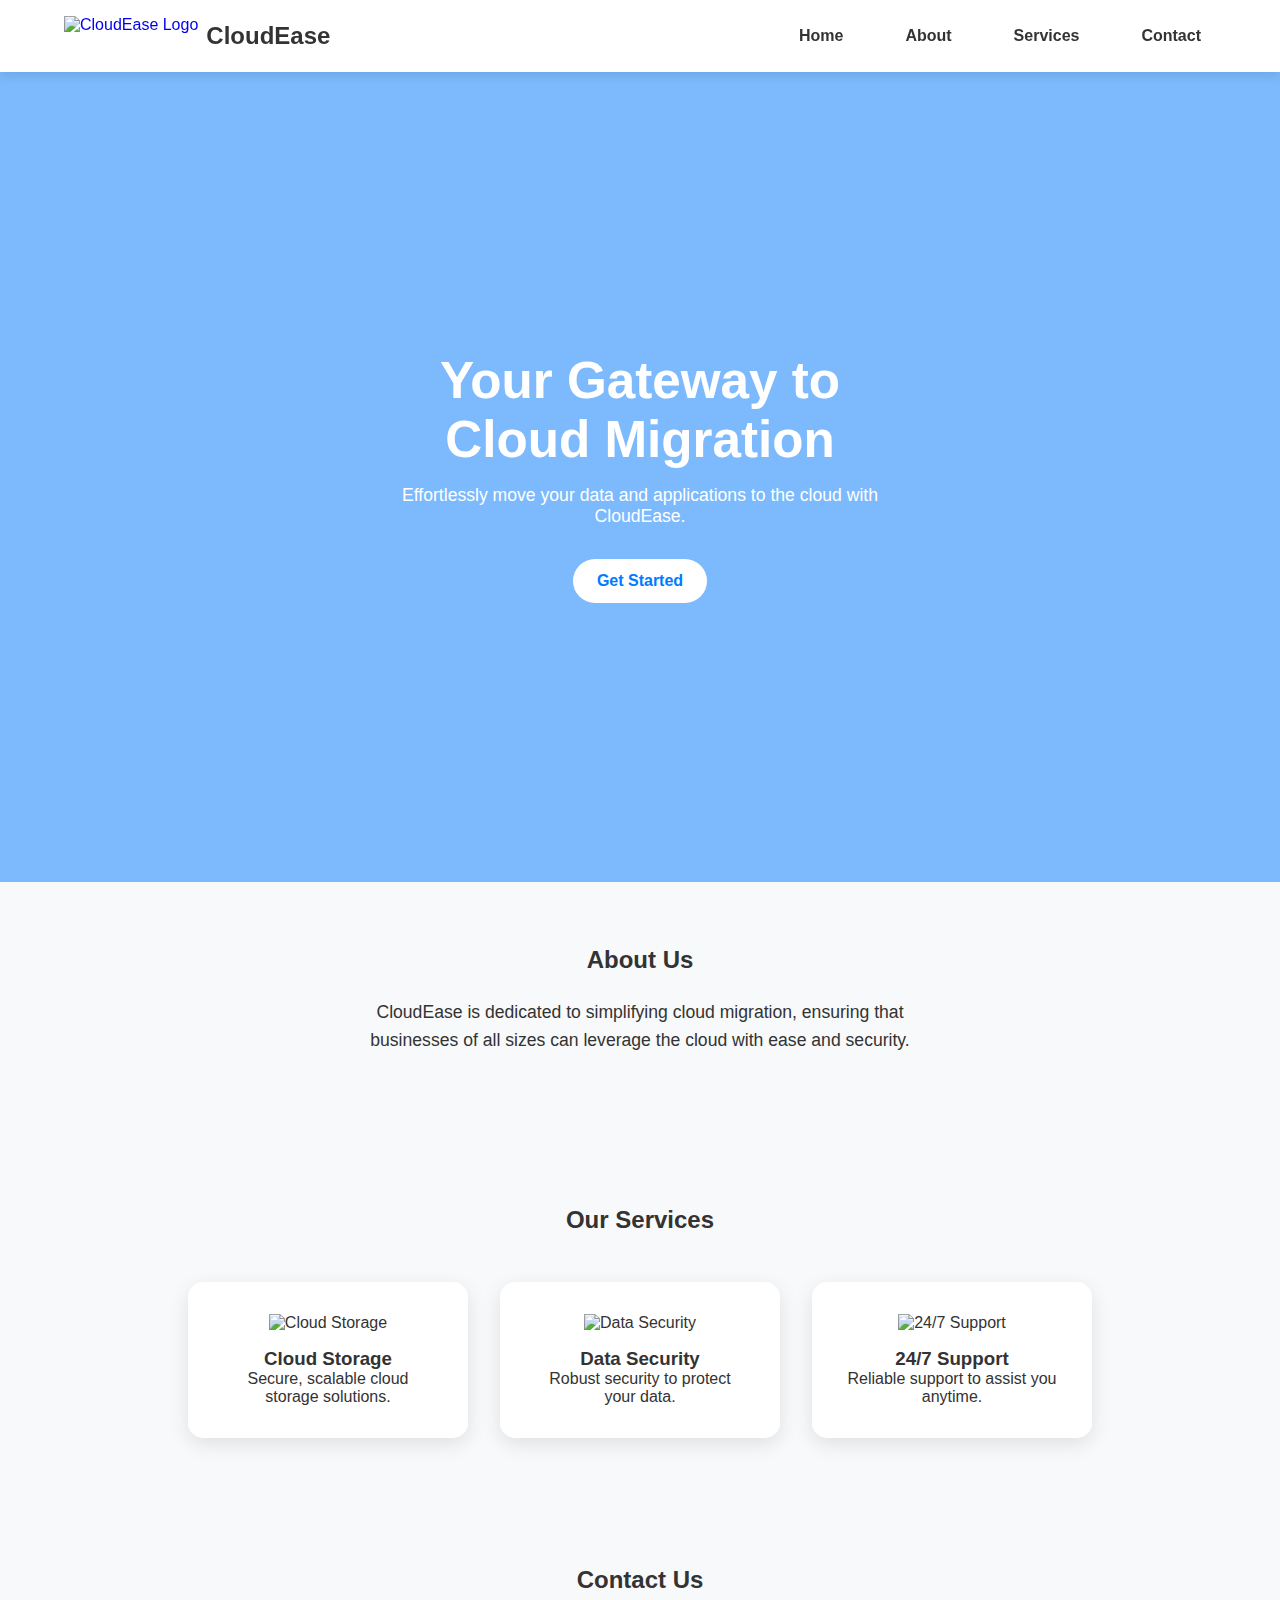
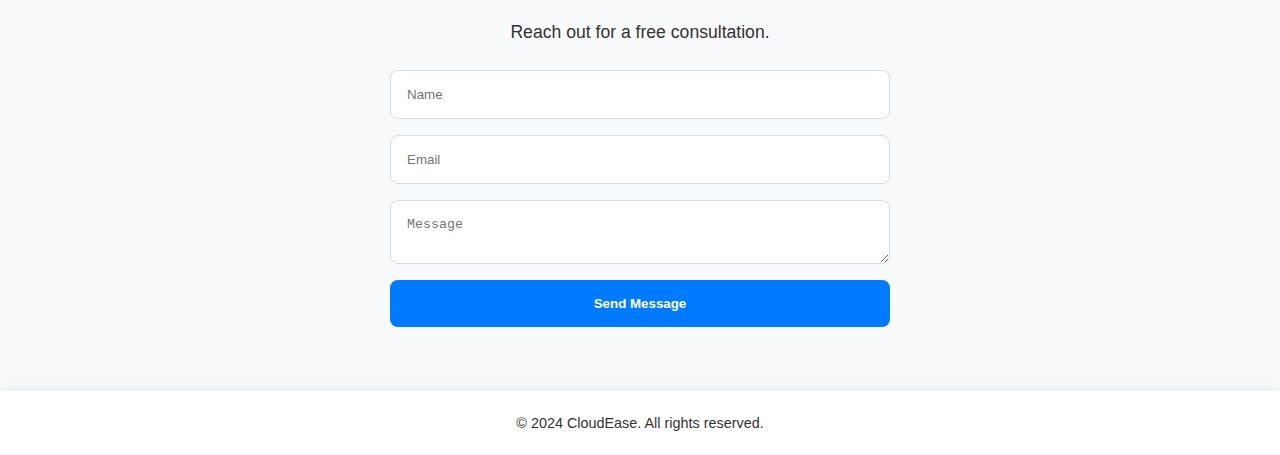
==== index.html @ 17283713 "Add files via upload" ====
<!DOCTYPE html>
<html lang="en">
    <head>
        <meta charset="UTF-8">
        <meta name="viewport" content="width=device-width, initial-scale=1.0">
        <title>CloudEase - Cloud Migration Made Simple</title>
        <link rel="stylesheet" href="styles/styles.css">
        <link rel="icon" href="images/e04ab2cb-a982-4e95-8c08-db4a668596da.jpg-output.png" type="image/x-icon">
    </head>
    
<body>
    <header>
        <div class="container">
            <a href="#home" class="logo-container">
                <img src="images/e04ab2cb-a982-4e95-8c08-db4a668596da.jpg-output.png" alt="CloudEase Logo" class="logo">
                <span class="site-name">CloudEase</span>
            </a>
            <nav>
                <ul>
                    <li><a href="#home">Home</a></li>
                    <li><a href="#about">About</a></li>
                    <li><a href="#services">Services</a></li>
                    <li><a href="#contact">Contact</a></li>
                </ul>
            </nav>
        </div>
    </header>

    <main>
        <section id="hero">
            <div class="hero-overlay"></div>
            <div class="hero-content">
                <h2>Your Gateway to Cloud Migration</h2>
                <p>Effortlessly move your data and applications to the cloud with CloudEase.</p>
                <button onclick="scrollToSection('services')">Get Started</button>
            </div>
        </section>

        <section id="about">
            <h2>About Us</h2>
            <p>CloudEase is dedicated to simplifying cloud migration, ensuring that businesses of all sizes can leverage the cloud with ease and security.</p>
        </section>

        <section id="services">
            <h2>Our Services</h2>
            <div class="service-cards">
                <div class="card">
                    <img src="images/storage.jpeg" alt="Cloud Storage">
                    <h3>Cloud Storage</h3>
                    <p>Secure, scalable cloud storage solutions.</p>
                </div>
                <div class="card">
                    <img src="images/security.jpeg" alt="Data Security">
                    <h3>Data Security</h3>
                    <p>Robust security to protect your data.</p>
                </div>
                <div class="card">
                    <img src="images/support.jpeg" alt="24/7 Support">
                    <h3>24/7 Support</h3>
                    <p>Reliable support to assist you anytime.</p>
                </div>
            </div>
        </section>

        <section id="contact">
            <h2>Contact Us</h2>
            <p>Reach out for a free consultation.</p>
            <form>
                <input type="text" id="name" placeholder="Name" required>
                <input type="email" id="email" placeholder="Email" required>
                <textarea id="message" placeholder="Message" required></textarea>
                <button type="submit">Send Message</button>
            </form>
        </section>
    </main>

    <footer>
        <p>&copy; 2024 CloudEase. All rights reserved.</p>
    </footer>

    <script src="script.js"></script>
</body>
</html>
---- styles/styles.css ----
* {
    margin: 0;
    padding: 0;
    box-sizing: border-box;
}

body {
    font-family: 'Helvetica Neue', sans-serif;
    color: #333;
    background-color: #f8f9fa;
}

.container {
    width: 90%;
    max-width: 1200px;
    margin: 0 auto;
    display: flex;
    align-items: center;
    justify-content: space-between;
}

header {
    background: #ffffff;
    color: #333;
    padding: 1rem 0;
    position: sticky;
    top: 0;
    z-index: 1000;
    box-shadow: 0 4px 10px rgba(0, 0, 0, 0.1);
}

nav ul {
    list-style: none;
    display: flex;
    gap: 2rem;
}

nav ul li a {
    color: #333;
    text-decoration: none;
    font-weight: bold;
    padding: 8px 15px;
    border-radius: 5px;
    transition: color 0.3s ease, background-color 0.3s ease;
}

nav ul li a:hover {
    color: #007bff;
    background-color: #f1f1f1;
}

.logo-container {
    display: flex;
    align-items: center;
    text-decoration: none;
}

.logo {
    height: 40px;
    margin-right: 0.5rem;
}

.site-name {
    font-size: 1.5rem;
    font-weight: bold;
    color: #333;
}

#hero {
    height: 90vh;
    background: url('https://source.unsplash.com/1600x900/?cloud-computing') center center/cover no-repeat;
    color: #ffffff;
    display: flex;
    align-items: center;
    justify-content: center;
    text-align: center;
    position: relative;
    overflow: hidden;
}

.hero-overlay {
    position: absolute;
    top: 0;
    left: 0;
    width: 100%;
    height: 100%;
    background: rgba(0, 123, 255, 0.5);
    z-index: 1;
}

.hero-content {
    position: relative;
    z-index: 2;
    padding: 2rem;
    max-width: 600px;
    color: #ffffff;
}

.hero-content h2 {
    font-size: 3.2rem;
    font-weight: 700;
    margin-bottom: 1rem;
}

.hero-content p {
    font-size: 1.1rem;
    margin-bottom: 2rem;
}

.hero-content button {
    background-color: #ffffff;
    color: #007bff;
    padding: 0.8rem 1.5rem;
    border: none;
    font-size: 1rem;
    border-radius: 25px;
    font-weight: bold;
    cursor: pointer;
    transition: background-color 0.3s ease, color 0.3s ease;
}

.hero-content button:hover {
    background-color: #00c6ff;
    color: #ffffff;
}

section {
    padding: 4rem 0;
    text-align: center;
}

#about p,
#contact p {
    max-width: 600px;
    margin: 1.5rem auto;
    font-size: 1.1rem;
    line-height: 1.6;
}

#services .service-cards {
    display: flex;
    justify-content: center;
    gap: 2rem;
    margin-top: 3rem;
    flex-wrap: wrap;
}

.service-cards .card {
    padding: 2rem;
    background: #ffffff;
    color: #333;
    border-radius: 15px;
    box-shadow: 0 6px 20px rgba(0, 0, 0, 0.1);
    transition: transform 0.3s ease, box-shadow 0.3s ease;
    width: 280px;
    max-width: 100%;
}

.service-cards .card:hover {
    transform: translateY(-8px);
    box-shadow: 0 8px 25px rgba(0, 0, 0, 0.15);
}

.service-cards img {
    width: 60px;
    margin-bottom: 1rem;
}

form {
    display: flex;
    flex-direction: column;
    gap: 1rem;
    max-width: 500px;
    margin: 0 auto;
}

form input,
form textarea,
form button {
    padding: 1rem;
    border-radius: 8px;
    border: 1px solid #ddd;
}

form button {
    background-color: #007bff;
    color: #ffffff;
    border: none;
    font-weight: bold;
    cursor: pointer;
    transition: background-color 0.3s ease;
}

form button:hover {
    background-color: #0056b3;
}

footer {
    background-color: #ffffff;
    color: #333;
    text-align: center;
    padding: 1.5rem 0;
    font-size: 0.9rem;
    box-shadow: 0 -4px 10px rgba(0, 0, 0, 0.05);
}

@media (max-width: 768px) {
    nav ul {
        flex-direction: column;
        gap: 1rem;
    }
    .service-cards {
        flex-direction: column;
    }
}
/* Scroll-to-Top Button */
.scroll-top-btn {
    position: fixed;
    bottom: 20px;
    right: 20px;
    background-color: #007bff;
    color: white;
    border: none;
    border-radius: 50%;
    padding: 10px 15px;
    cursor: pointer;
    font-size: 1.2rem;
    display: none;
    transition: opacity 0.3s ease;
    z-index: 1000;
}

.scroll-top-btn.visible {
    display: block;
    opacity: 0.8;
}

.scroll-top-btn:hover {
    opacity: 1;
}

/* Active Nav Link */
nav a.active {
    color: #007bff;
    border-bottom: 2px solid #007bff;
}

/* Dark Mode Styles */
.dark-mode {
    background-color: #121212;
    color: #f0f0f0;
}

.dark-mode header,
.dark-mode footer {
    background-color: #1e1e1e;
    color: #f0f0f0;
}

.dark-mode .scroll-top-btn {
    background-color: #f0f0f0;
    color: #333;
}

.dark-mode-toggle {
    position: fixed;
    bottom: 70px;
    right: 20px;
    background-color: #007bff;
    color: white;
    border: none;
    padding: 10px;
    cursor: pointer;
    font-size: 0.9rem;
    border-radius: 5px;
}

.dark-mode .dark-mode-toggle {
    background-color: #f0f0f0;
    color: #333;
}

/* Greeting Message */
.greeting {
    margin-left: 1rem;
    font-size: 1rem;
    color: #333;
    font-weight: bold;
}
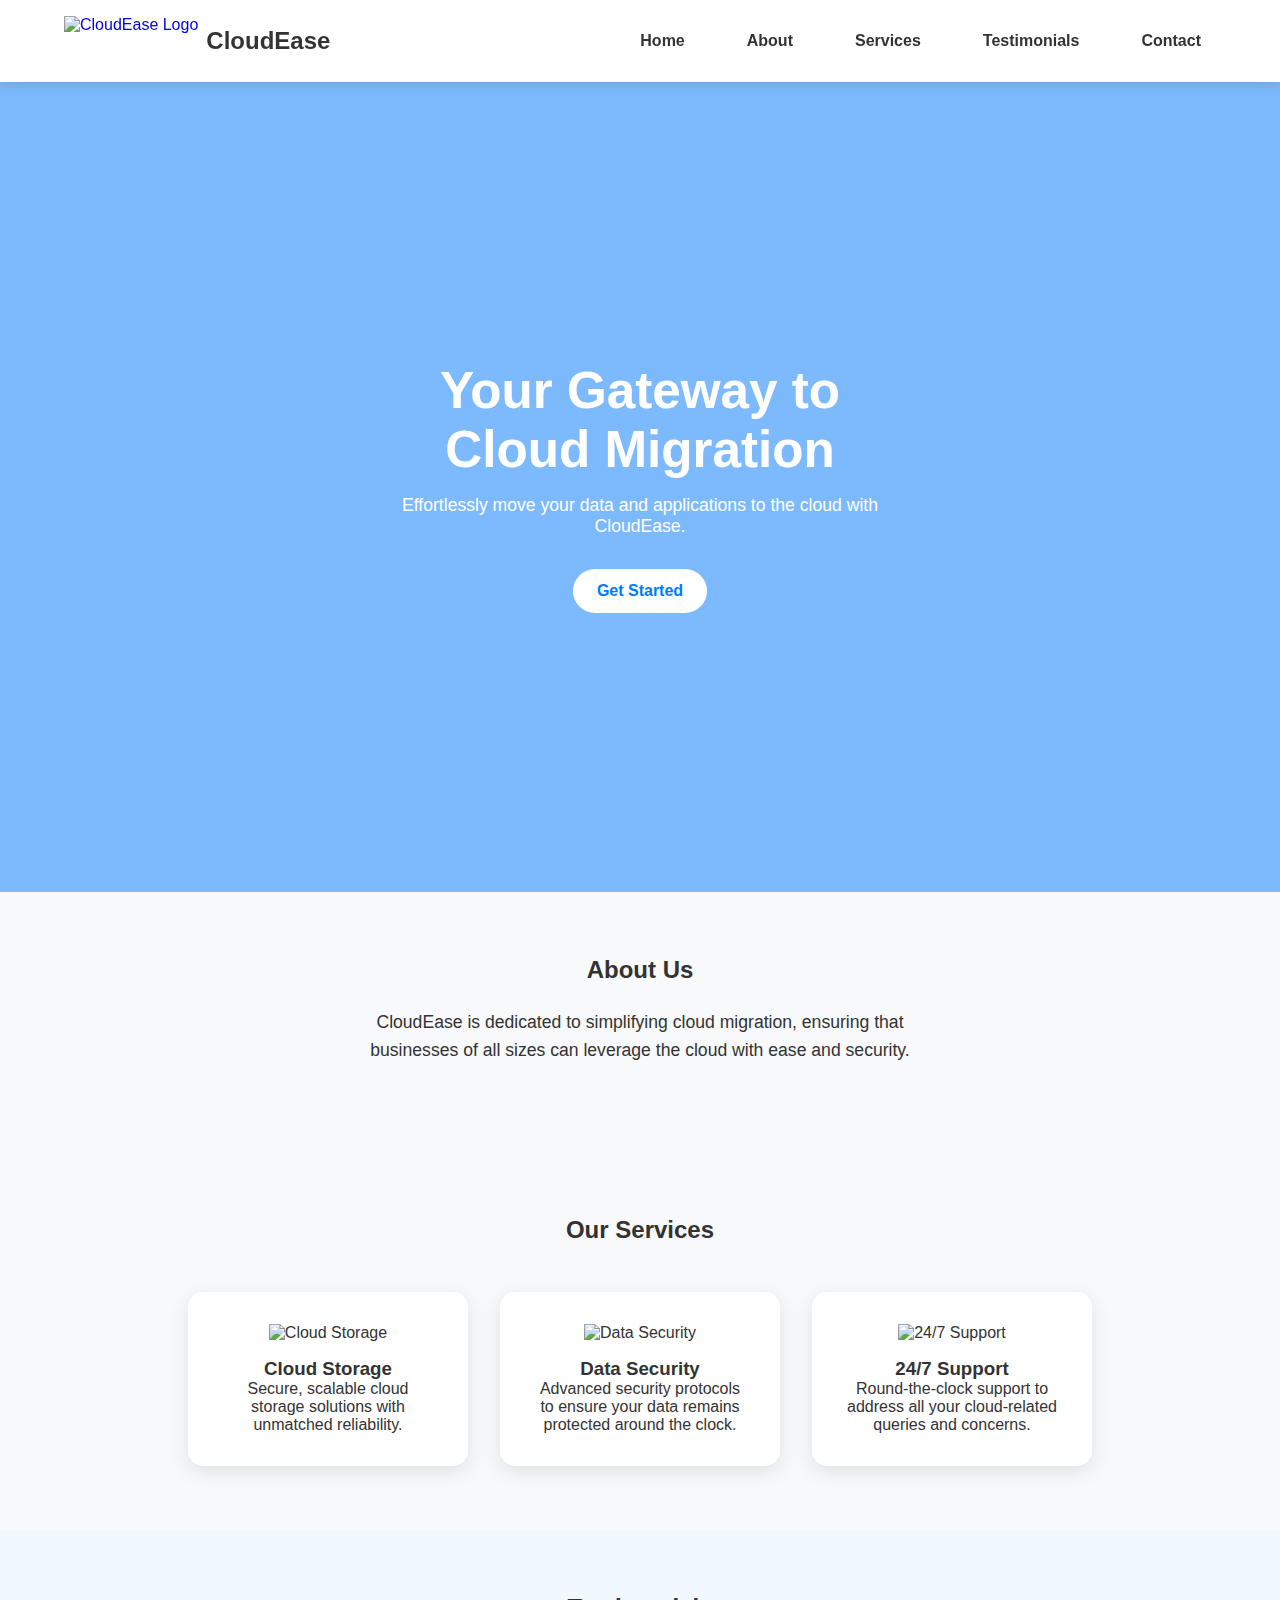
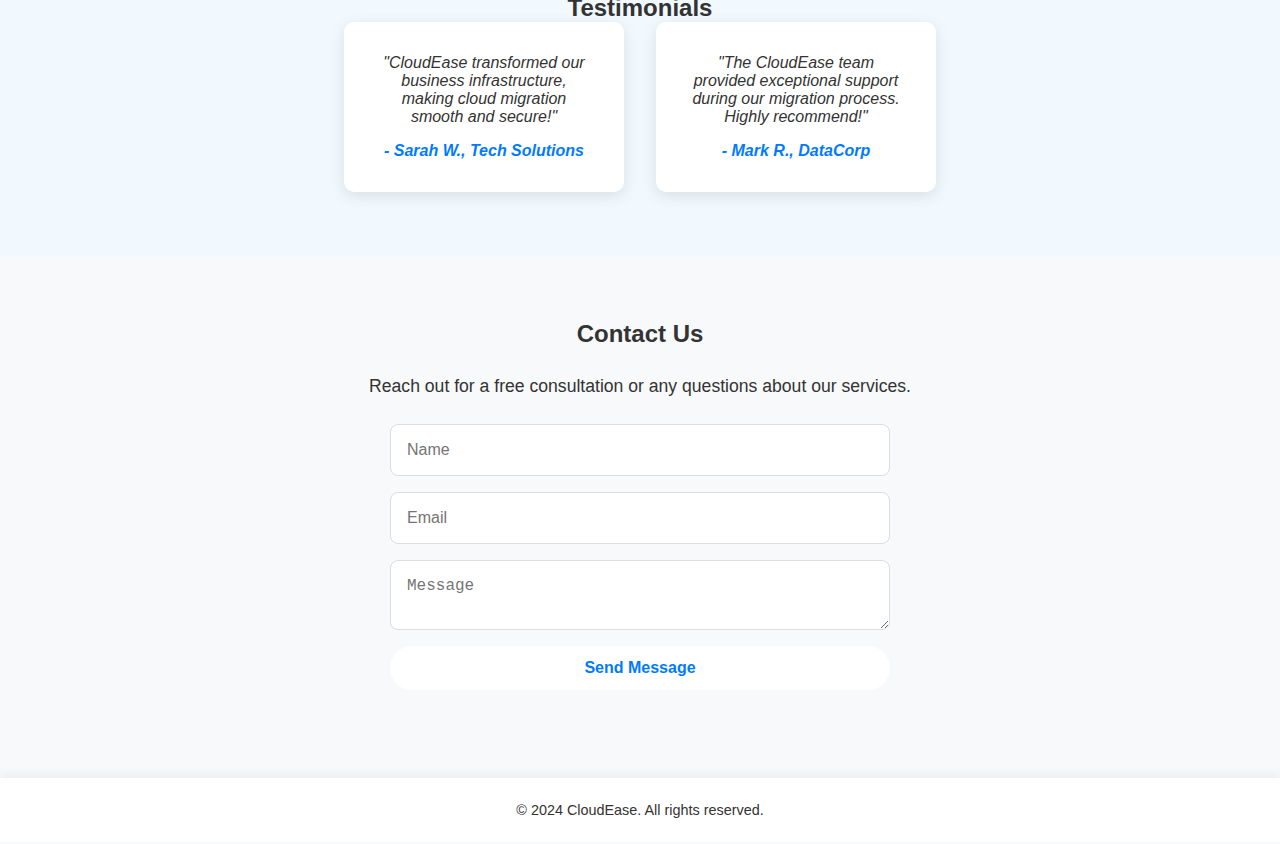
==== commit 3919c83f: "Add files via upload" ====
--- a/index.html
+++ b/index.html
@@ -1,13 +1,16 @@
 <!DOCTYPE html>
 <html lang="en">
-    <head>
-        <meta charset="UTF-8">
-        <meta name="viewport" content="width=device-width, initial-scale=1.0">
-        <title>CloudEase - Cloud Migration Made Simple</title>
-        <link rel="stylesheet" href="styles/styles.css">
-        <link rel="icon" href="images/e04ab2cb-a982-4e95-8c08-db4a668596da.jpg-output.png" type="image/x-icon">
-    </head>
-    
+
+<head>
+    <meta charset="UTF-8">
+    <meta name="viewport" content="width=device-width, initial-scale=1.0">
+    <meta name="description" content="CloudEase provides hassle-free cloud migration services to secure your data and ensure smooth transitions for your business.">
+    <meta name="keywords" content="CloudEase, cloud migration, cloud storage, data security, 24/7 support">
+    <title>CloudEase - Cloud Migration Made Simple</title>
+    <link rel="stylesheet" href="styles/styles.css">
+    <link rel="icon" href="images/e04ab2cb-a982-4e95-8c08-db4a668596da.jpg-output.png" type="image/x-icon">
+</head>
+
 <body>
     <header>
         <div class="container">
@@ -20,6 +23,7 @@
                     <li><a href="#home">Home</a></li>
                     <li><a href="#about">About</a></li>
                     <li><a href="#services">Services</a></li>
+                    <li><a href="#testimonials">Testimonials</a></li>
                     <li><a href="#contact">Contact</a></li>
                 </ul>
             </nav>
@@ -32,7 +36,7 @@
             <div class="hero-content">
                 <h2>Your Gateway to Cloud Migration</h2>
                 <p>Effortlessly move your data and applications to the cloud with CloudEase.</p>
-                <button onclick="scrollToSection('services')">Get Started</button>
+                <button onclick="scrollToSection('services')" class="cta-button">Get Started</button>
             </div>
         </section>
 
@@ -47,30 +51,47 @@
                 <div class="card">
                     <img src="images/storage.jpeg" alt="Cloud Storage">
                     <h3>Cloud Storage</h3>
-                    <p>Secure, scalable cloud storage solutions.</p>
+                    <p>Secure, scalable cloud storage solutions with unmatched reliability.</p>
                 </div>
                 <div class="card">
                     <img src="images/security.jpeg" alt="Data Security">
                     <h3>Data Security</h3>
-                    <p>Robust security to protect your data.</p>
+                    <p>Advanced security protocols to ensure your data remains protected around the clock.</p>
                 </div>
                 <div class="card">
                     <img src="images/support.jpeg" alt="24/7 Support">
                     <h3>24/7 Support</h3>
-                    <p>Reliable support to assist you anytime.</p>
+                    <p>Round-the-clock support to address all your cloud-related queries and concerns.</p>
                 </div>
             </div>
         </section>
 
+        <!-- Testimonials Section -->
+        <section id="testimonials">
+            <h2>Testimonials</h2>
+            <div class="testimonial-cards">
+                <div class="testimonial-card">
+                    <p>"CloudEase transformed our business infrastructure, making cloud migration smooth and secure!"</p>
+                    <span>- Sarah W., Tech Solutions</span>
+                </div>
+                <div class="testimonial-card">
+                    <p>"The CloudEase team provided exceptional support during our migration process. Highly recommend!"</p>
+                    <span>- Mark R., DataCorp</span>
+                </div>
+            </div>
+        </section>
+
+        <!-- Contact Section with Improved Form -->
         <section id="contact">
             <h2>Contact Us</h2>
-            <p>Reach out for a free consultation.</p>
-            <form>
+            <p>Reach out for a free consultation or any questions about our services.</p>
+            <form id="contact-form">
                 <input type="text" id="name" placeholder="Name" required>
                 <input type="email" id="email" placeholder="Email" required>
                 <textarea id="message" placeholder="Message" required></textarea>
-                <button type="submit">Send Message</button>
+                <button type="submit" class="cta-button">Send Message</button>
             </form>
+            <p id="form-response" class="form-response"></p>
         </section>
     </main>
 
@@ -80,4 +101,5 @@
 
     <script src="script.js"></script>
 </body>
+
 </html>
--- a/styles/styles.css
+++ b/styles/styles.css
@@ -1,3 +1,15 @@
+/* CSS Variables for Colors */
+:root {
+    --primary-color: #007bff;
+    --primary-light: #00c6ff;
+    --bg-color: #f8f9fa;
+    --text-color: #333;
+    --card-bg: #ffffff;
+    --shadow-light: rgba(0, 0, 0, 0.1);
+    --shadow-heavy: rgba(0, 0, 0, 0.15);
+}
+
+/* Reset and Base Styles */
 * {
     margin: 0;
     padding: 0;
@@ -6,10 +18,11 @@
 
 body {
     font-family: 'Helvetica Neue', sans-serif;
-    color: #333;
-    background-color: #f8f9fa;
-}
-
+    color: var(--text-color);
+    background-color: var(--bg-color);
+}
+
+/* Container */
 .container {
     width: 90%;
     max-width: 1200px;
@@ -19,14 +32,15 @@
     justify-content: space-between;
 }
 
+/* Header */
 header {
-    background: #ffffff;
-    color: #333;
+    background: var(--card-bg);
+    color: var(--text-color);
     padding: 1rem 0;
     position: sticky;
     top: 0;
     z-index: 1000;
-    box-shadow: 0 4px 10px rgba(0, 0, 0, 0.1);
+    box-shadow: 0 4px 10px var(--shadow-light);
 }
 
 nav ul {
@@ -36,7 +50,7 @@
 }
 
 nav ul li a {
-    color: #333;
+    color: var(--text-color);
     text-decoration: none;
     font-weight: bold;
     padding: 8px 15px;
@@ -44,11 +58,12 @@
     transition: color 0.3s ease, background-color 0.3s ease;
 }
 
-nav ul li a:hover {
-    color: #007bff;
+nav ul li a:hover, nav ul li a.active {
+    color: var(--primary-color);
     background-color: #f1f1f1;
 }
 
+/* Logo Styling */
 .logo-container {
     display: flex;
     align-items: center;
@@ -56,16 +71,19 @@
 }
 
 .logo {
-    height: 40px;
+    height: 50px;
+    width: auto;
     margin-right: 0.5rem;
 }
 
 .site-name {
     font-size: 1.5rem;
     font-weight: bold;
-    color: #333;
-}
-
+    color: var(--text-color);
+    font-family: inherit;
+}
+
+/* Hero Section */
 #hero {
     height: 90vh;
     background: url('https://source.unsplash.com/1600x900/?cloud-computing') center center/cover no-repeat;
@@ -107,9 +125,10 @@
     margin-bottom: 2rem;
 }
 
-.hero-content button {
+/* CTA Button */
+.cta-button {
     background-color: #ffffff;
-    color: #007bff;
+    color: var(--primary-color);
     padding: 0.8rem 1.5rem;
     border: none;
     font-size: 1rem;
@@ -119,24 +138,25 @@
     transition: background-color 0.3s ease, color 0.3s ease;
 }
 
-.hero-content button:hover {
-    background-color: #00c6ff;
-    color: #ffffff;
-}
-
+.cta-button:hover {
+    background-color: var(--primary-light);
+    color: #ffffff;
+}
+
+/* Section Styling */
 section {
     padding: 4rem 0;
     text-align: center;
 }
 
-#about p,
-#contact p {
+#about p, #contact p {
     max-width: 600px;
     margin: 1.5rem auto;
     font-size: 1.1rem;
     line-height: 1.6;
 }
 
+/* Service Cards */
 #services .service-cards {
     display: flex;
     justify-content: center;
@@ -147,10 +167,10 @@
 
 .service-cards .card {
     padding: 2rem;
-    background: #ffffff;
-    color: #333;
+    background: var(--card-bg);
+    color: var(--text-color);
     border-radius: 15px;
-    box-shadow: 0 6px 20px rgba(0, 0, 0, 0.1);
+    box-shadow: 0 6px 20px var(--shadow-light);
     transition: transform 0.3s ease, box-shadow 0.3s ease;
     width: 280px;
     max-width: 100%;
@@ -158,7 +178,7 @@
 
 .service-cards .card:hover {
     transform: translateY(-8px);
-    box-shadow: 0 8px 25px rgba(0, 0, 0, 0.15);
+    box-shadow: 0 8px 25px var(--shadow-heavy);
 }
 
 .service-cards img {
@@ -166,6 +186,39 @@
     margin-bottom: 1rem;
 }
 
+/* Testimonials */
+#testimonials {
+    background: #f1f9ff;
+    padding: 4rem 0;
+}
+
+.testimonial-cards {
+    display: flex;
+    gap: 2rem;
+    justify-content: center;
+    flex-wrap: wrap;
+}
+
+.testimonial-card {
+    padding: 2rem;
+    max-width: 280px;
+    background-color: var(--card-bg);
+    border-radius: 10px;
+    box-shadow: 0 4px 15px var(--shadow-light);
+    font-style: italic;
+}
+
+.testimonial-card p {
+    color: var(--text-color);
+    margin-bottom: 1rem;
+}
+
+.testimonial-card span {
+    font-weight: bold;
+    color: var(--primary-color);
+}
+
+/* Contact Form */
 form {
     display: flex;
     flex-direction: column;
@@ -174,16 +227,15 @@
     margin: 0 auto;
 }
 
-form input,
-form textarea,
-form button {
+form input, form textarea, form button {
     padding: 1rem;
     border-radius: 8px;
     border: 1px solid #ddd;
+    font-size: 1rem;
 }
 
 form button {
-    background-color: #007bff;
+    background-color: var(--primary-color);
     color: #ffffff;
     border: none;
     font-weight: bold;
@@ -195,30 +247,12 @@
     background-color: #0056b3;
 }
 
-footer {
-    background-color: #ffffff;
-    color: #333;
-    text-align: center;
-    padding: 1.5rem 0;
-    font-size: 0.9rem;
-    box-shadow: 0 -4px 10px rgba(0, 0, 0, 0.05);
-}
-
-@media (max-width: 768px) {
-    nav ul {
-        flex-direction: column;
-        gap: 1rem;
-    }
-    .service-cards {
-        flex-direction: column;
-    }
-}
 /* Scroll-to-Top Button */
 .scroll-top-btn {
     position: fixed;
     bottom: 20px;
     right: 20px;
-    background-color: #007bff;
+    background-color: var(--primary-color);
     color: white;
     border: none;
     border-radius: 50%;
@@ -239,51 +273,24 @@
     opacity: 1;
 }
 
-/* Active Nav Link */
-nav a.active {
-    color: #007bff;
-    border-bottom: 2px solid #007bff;
-}
-
-/* Dark Mode Styles */
-.dark-mode {
-    background-color: #121212;
-    color: #f0f0f0;
-}
-
-.dark-mode header,
-.dark-mode footer {
-    background-color: #1e1e1e;
-    color: #f0f0f0;
-}
-
-.dark-mode .scroll-top-btn {
-    background-color: #f0f0f0;
-    color: #333;
-}
-
-.dark-mode-toggle {
-    position: fixed;
-    bottom: 70px;
-    right: 20px;
-    background-color: #007bff;
-    color: white;
-    border: none;
-    padding: 10px;
-    cursor: pointer;
+/* Footer */
+footer {
+    background-color: var(--card-bg);
+    color: var(--text-color);
+    text-align: center;
+    padding: 1.5rem 0;
     font-size: 0.9rem;
-    border-radius: 5px;
-}
-
-.dark-mode .dark-mode-toggle {
-    background-color: #f0f0f0;
-    color: #333;
-}
-
-/* Greeting Message */
-.greeting {
-    margin-left: 1rem;
-    font-size: 1rem;
-    color: #333;
-    font-weight: bold;
-}
+    box-shadow: 0 -4px 10px rgba(0, 0, 0, 0.05);
+}
+
+/* Responsive */
+@media (max-width: 768px) {
+    nav ul {
+        flex-direction: column;
+        gap: 1rem;
+    }
+
+    .service-cards, .testimonial-cards {
+        flex-direction: column;
+    }
+}
